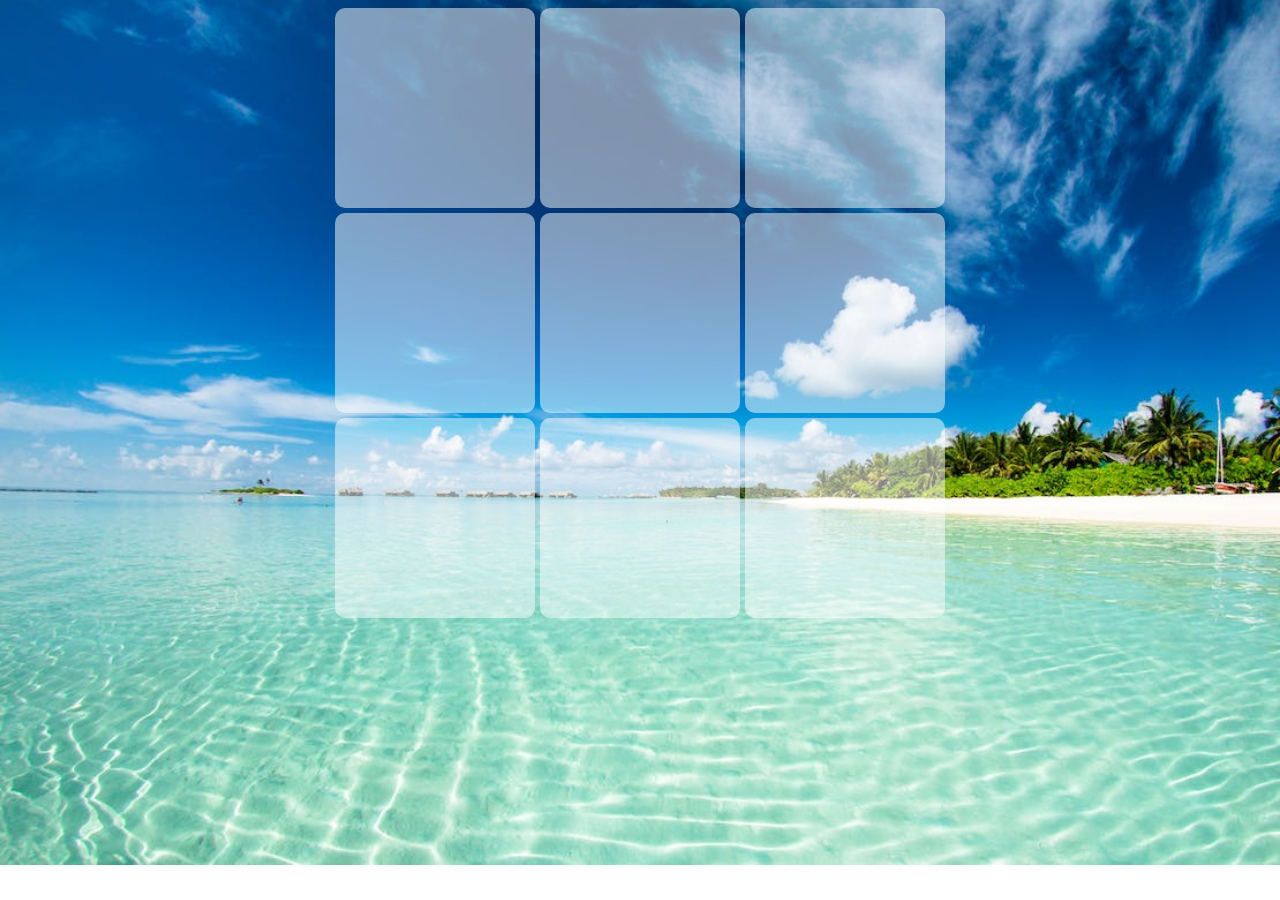
==== Exercice3/index.html @ 7a0ccd59 "exercice2 and exercice3" ====
<!DOCTYPE html>
<html lang="en">
<head>
    <meta charset="UTF-8">
    <meta name="viewport" content="width=device-width, initial-scale=1.0">
    <link rel="stylesheet" href="style.css">
    <title>Exercice 3</title>
</head>
<body>
    
<div id="wrapper"></div>
<div class="tour"></div>
    
<script>


    const box = document.createElement("div") //création d'une div
    box.classList.add("carre") //ajout de la classe "carre" à la div

    const wrapper = document.getElementById("wrapper") //cicle le wrapper
    wrapper.appendChild(box);
    
    for (i = 1; i < 9; i++ ){
        const newbox = box.cloneNode()
        wrapper.appendChild(newbox)
    }

    const carres = document.querySelectorAll(".carre") // Selection de la classe carre après création des boites
    const tour = document.querySelector(".tour") 

    joueur = 0; // initialisation d'un joueur, peut importe la valeur (en dehors de la boucle foreach)

    carres.forEach((carre) => { // nous ciblons la classe carré sur laquelle nous voulont la boucle
            carre.addEventListener("click", function(){
                
                if(joueur == 0 && carre.textContent == "") { // si le joueur est égal à "0" et si le contenu du carré = à "0" ou "1" dans ce cas de figure alors
                    carre.innerText = "O";                   // alors il m'affiche "O"
                    carre.classList.add("rond");             // ajout d'une classe à carré
                    joueur = 1;                             // ici nous passons au joueur 1
                    tour.innerText = "It's X turn"

                } else if(joueur == 1 && carre.textContent == "") {
                    carre.innerText = "X";
                    carre.classList.add("croix");
                    joueur = 0;
                    tour.innerText = "It's 0 turn"
                }    
            })
    }) 

</script>
</body>
</html>
---- Exercice3/style.css ----
body{
    background: no-repeat url("background.jpeg");
    background-size: cover;
}

#wrapper{
    display: grid;
    grid-template-columns: 200px 200px 200px;
    gap: 5px;
    justify-content: center;
    align-content: center;
}

.rond{
    font-size: 48px;
    color: red;
}

.croix{
    font-size: 48px;
    color: black;
}
.carre{
    height: 200px;
    width: 200px;
    background-color: rgb(255, 255, 255, 0.5);
    border-radius: 10px;
    display: flex;
    align-items: center;
    justify-content: center;
    
}

.tour{
    background-color: black;
    color: white;
    text-align: center;
}
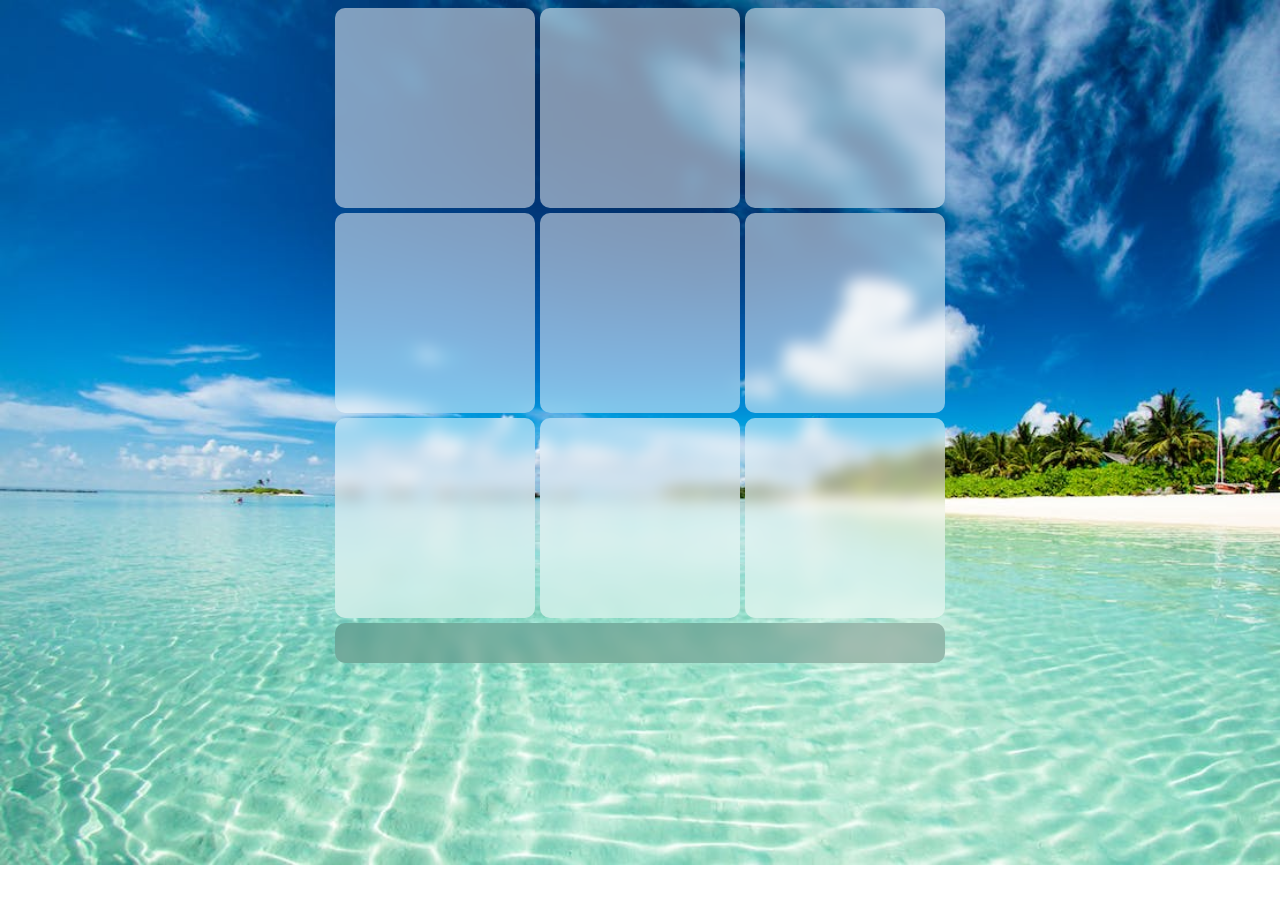
==== commit 2fa8591f: "add tour and css properties" ====
--- a/Exercice3/index.html
+++ b/Exercice3/index.html
@@ -8,8 +8,11 @@
 </head>
 <body>
     
-<div id="wrapper"></div>
-<div class="tour"></div>
+    <div id="wrapper"></div>
+
+    <div class="bg-tour">
+        <div class="tour"></div>
+    </div>
     
 <script>
 
@@ -29,6 +32,7 @@
     const tour = document.querySelector(".tour") 
 
     joueur = 0; // initialisation d'un joueur, peut importe la valeur (en dehors de la boucle foreach)
+    count = 0 // initialisation du compteur de tours
 
     carres.forEach((carre) => { // nous ciblons la classe carré sur laquelle nous voulont la boucle
             carre.addEventListener("click", function(){
@@ -37,17 +41,22 @@
                     carre.innerText = "O";                   // alors il m'affiche "O"
                     carre.classList.add("rond");             // ajout d'une classe à carré
                     joueur = 1;                             // ici nous passons au joueur 1
-                    tour.innerText = "It's X turn"
+                    tour.innerText = "It's X turn"          //affichage du prochain joueur
+                    count++                                 //incrémente de 1 à chaque tour joué
 
                 } else if(joueur == 1 && carre.textContent == "") {
                     carre.innerText = "X";
                     carre.classList.add("croix");
                     joueur = 0;
                     tour.innerText = "It's 0 turn"
-                }    
+                    count++ 
+                } 
+                
+                if(count === 9){                    //une fois les 9 tours joués 
+                        tour.innerText = "Finish !" //alors la partie est finie
+                    }
             })
-    }) 
-
+        }) 
 </script>
 </body>
-</html>+</html>
--- a/Exercice3/style.css
+++ b/Exercice3/style.css
@@ -12,13 +12,13 @@
 }
 
 .rond{
-    font-size: 48px;
-    color: red;
+    font-size: 56px;
+    color: rgb(255, 130, 130);
 }
 
 .croix{
-    font-size: 48px;
-    color: black;
+    font-size: 56px;
+    color: rgb(109, 109, 109);
 }
 .carre{
     height: 200px;
@@ -28,11 +28,23 @@
     display: flex;
     align-items: center;
     justify-content: center;
-    
+    backdrop-filter: blur(8px);
+}
+
+.bg-tour{
+    display: flex;
+    justify-content: center;
 }
 
 .tour{
-    background-color: black;
-    color: white;
-    text-align: center;
+    height: 40px;
+    width: 610px;
+    margin-top: 5px;
+    display: flex;
+    justify-content: center;
+    align-items: center;
+    background-color: rgba(0, 0, 0, 0.2);
+    color: rgb(255, 255, 255);
+    border-radius: 10px;
+    backdrop-filter: blur(8px);
 }